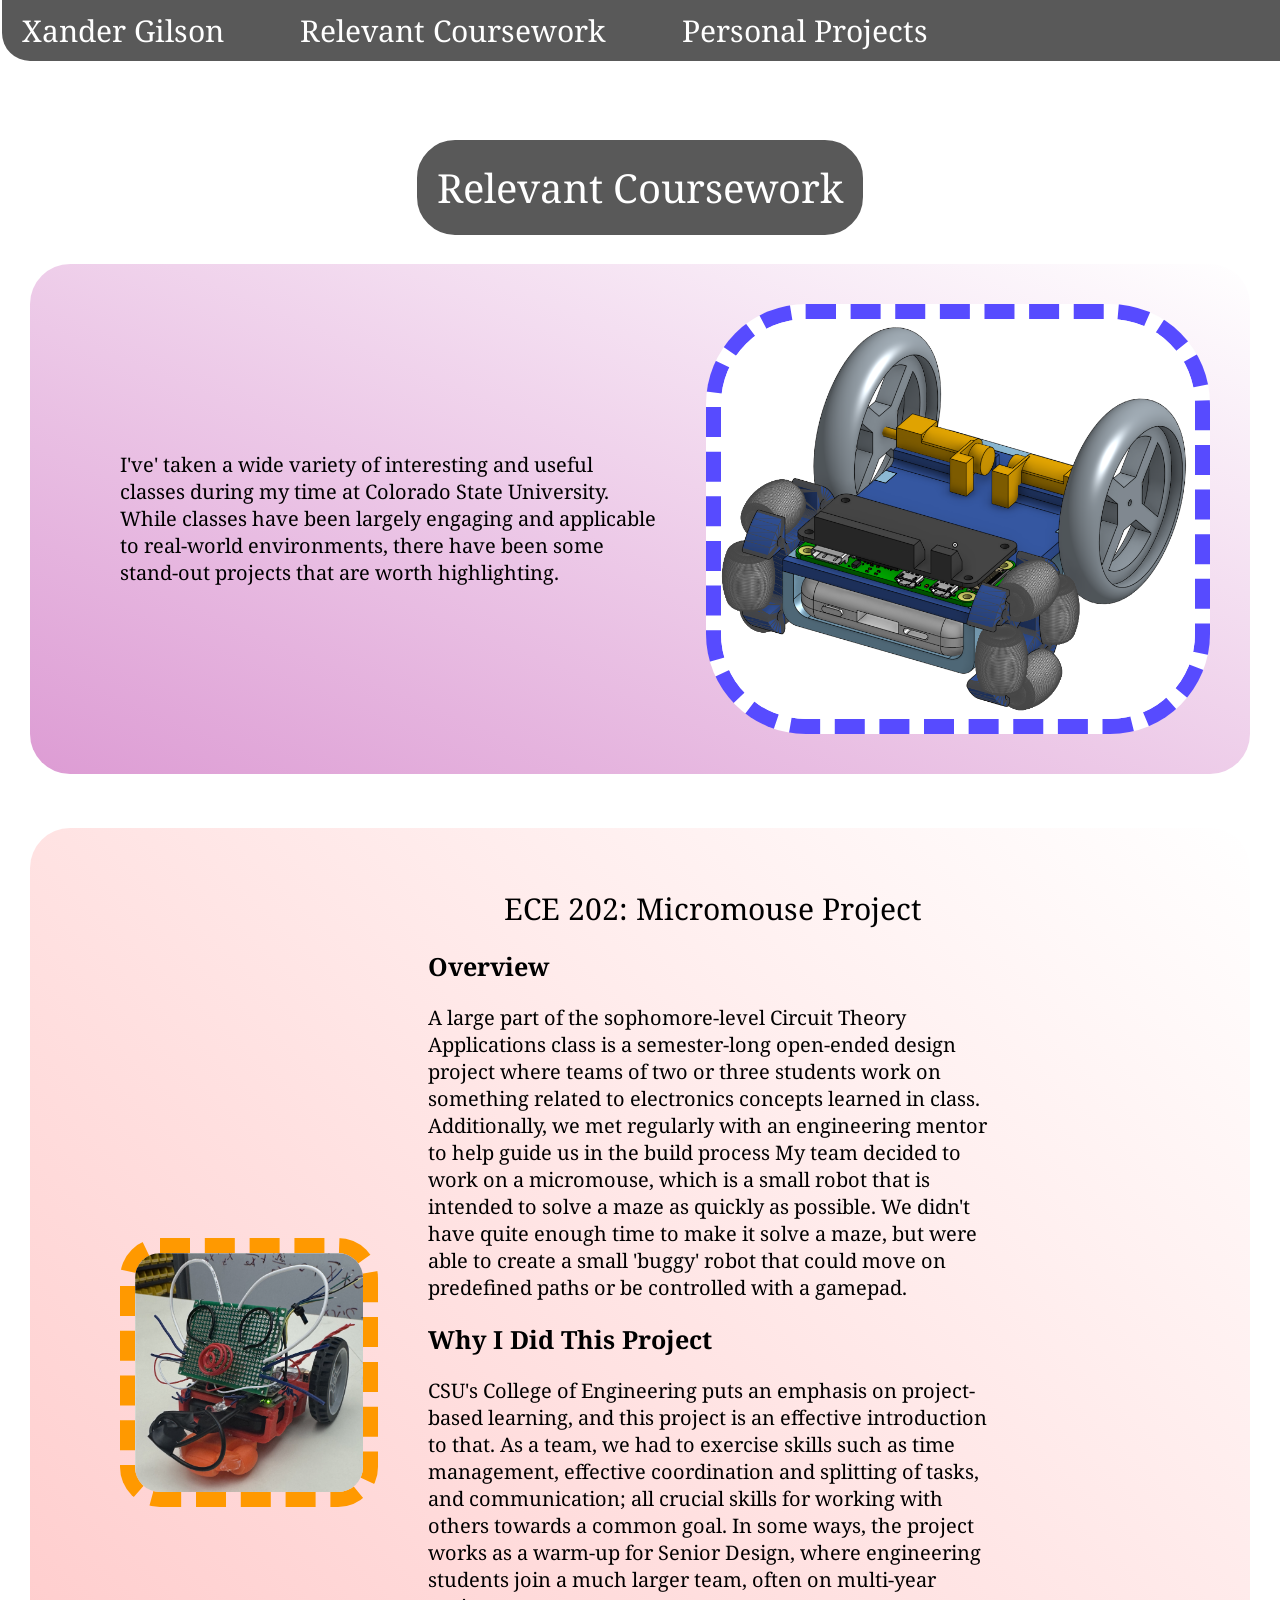
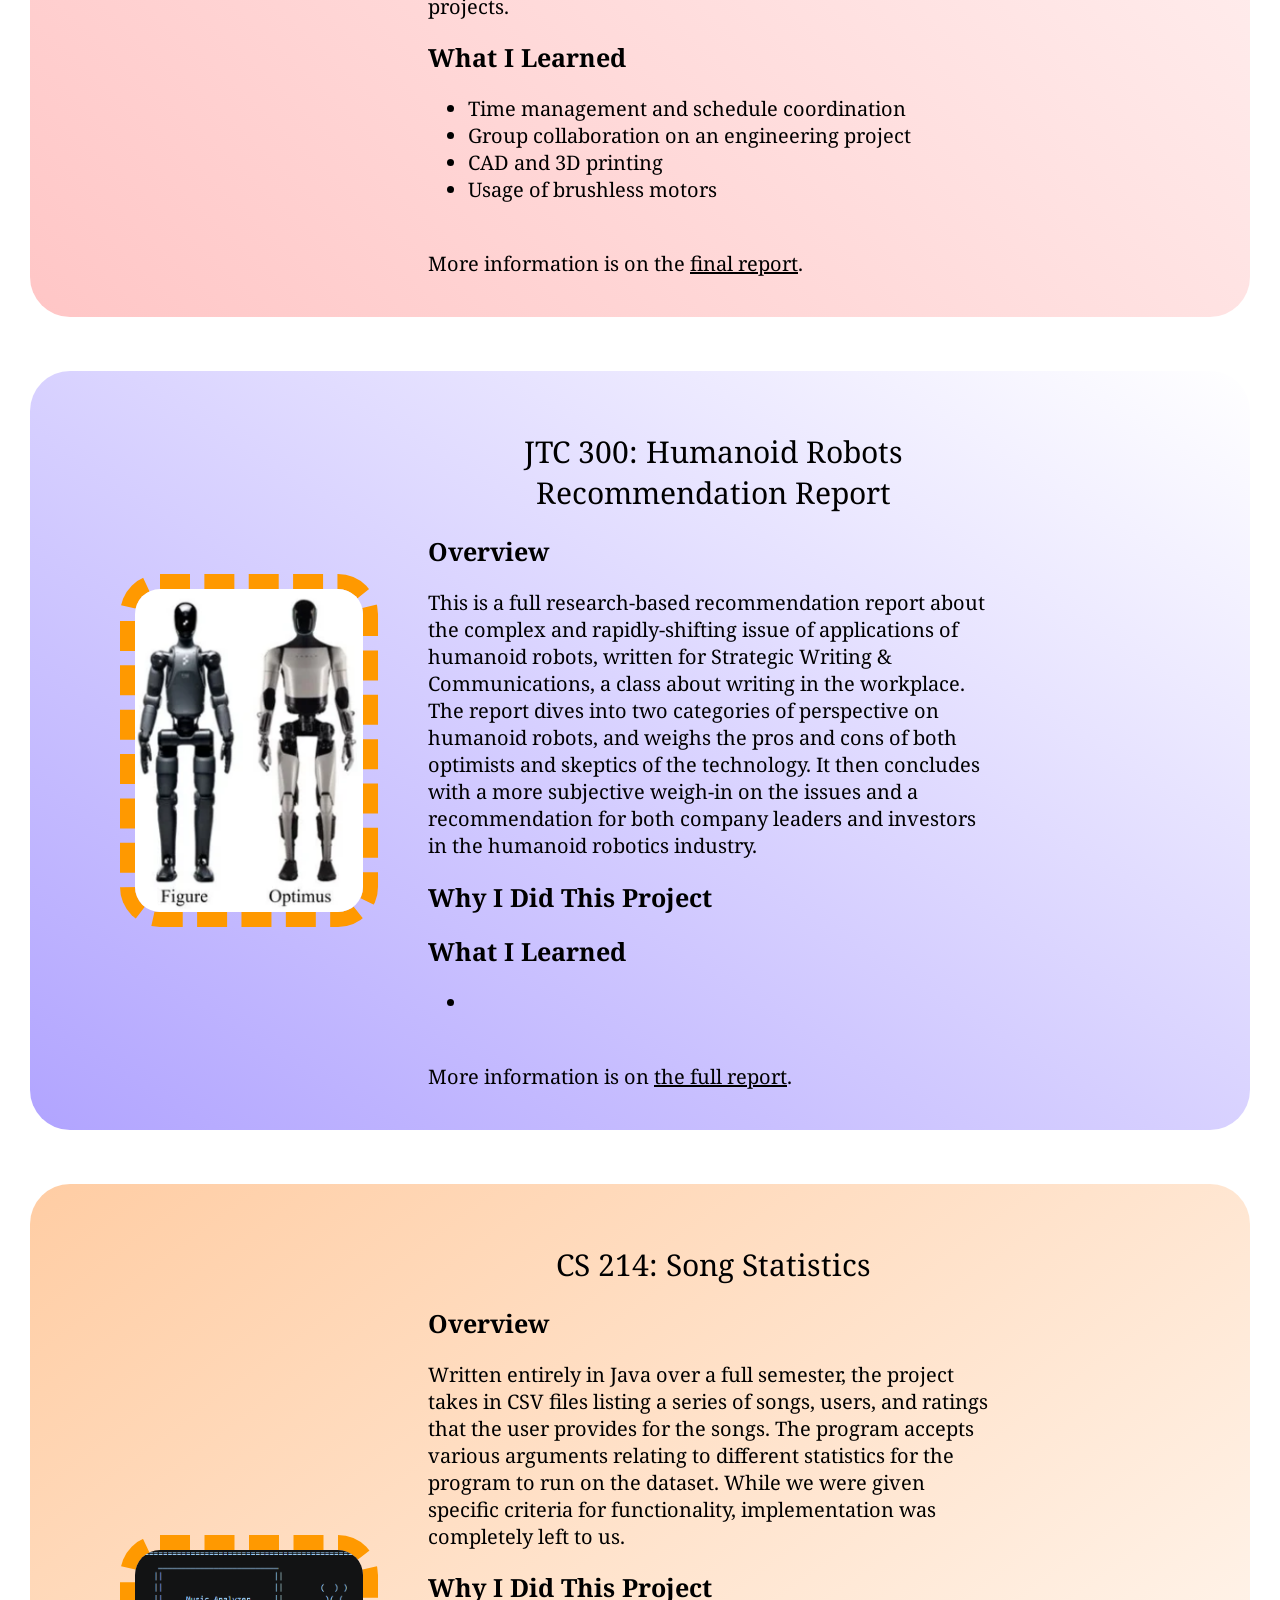
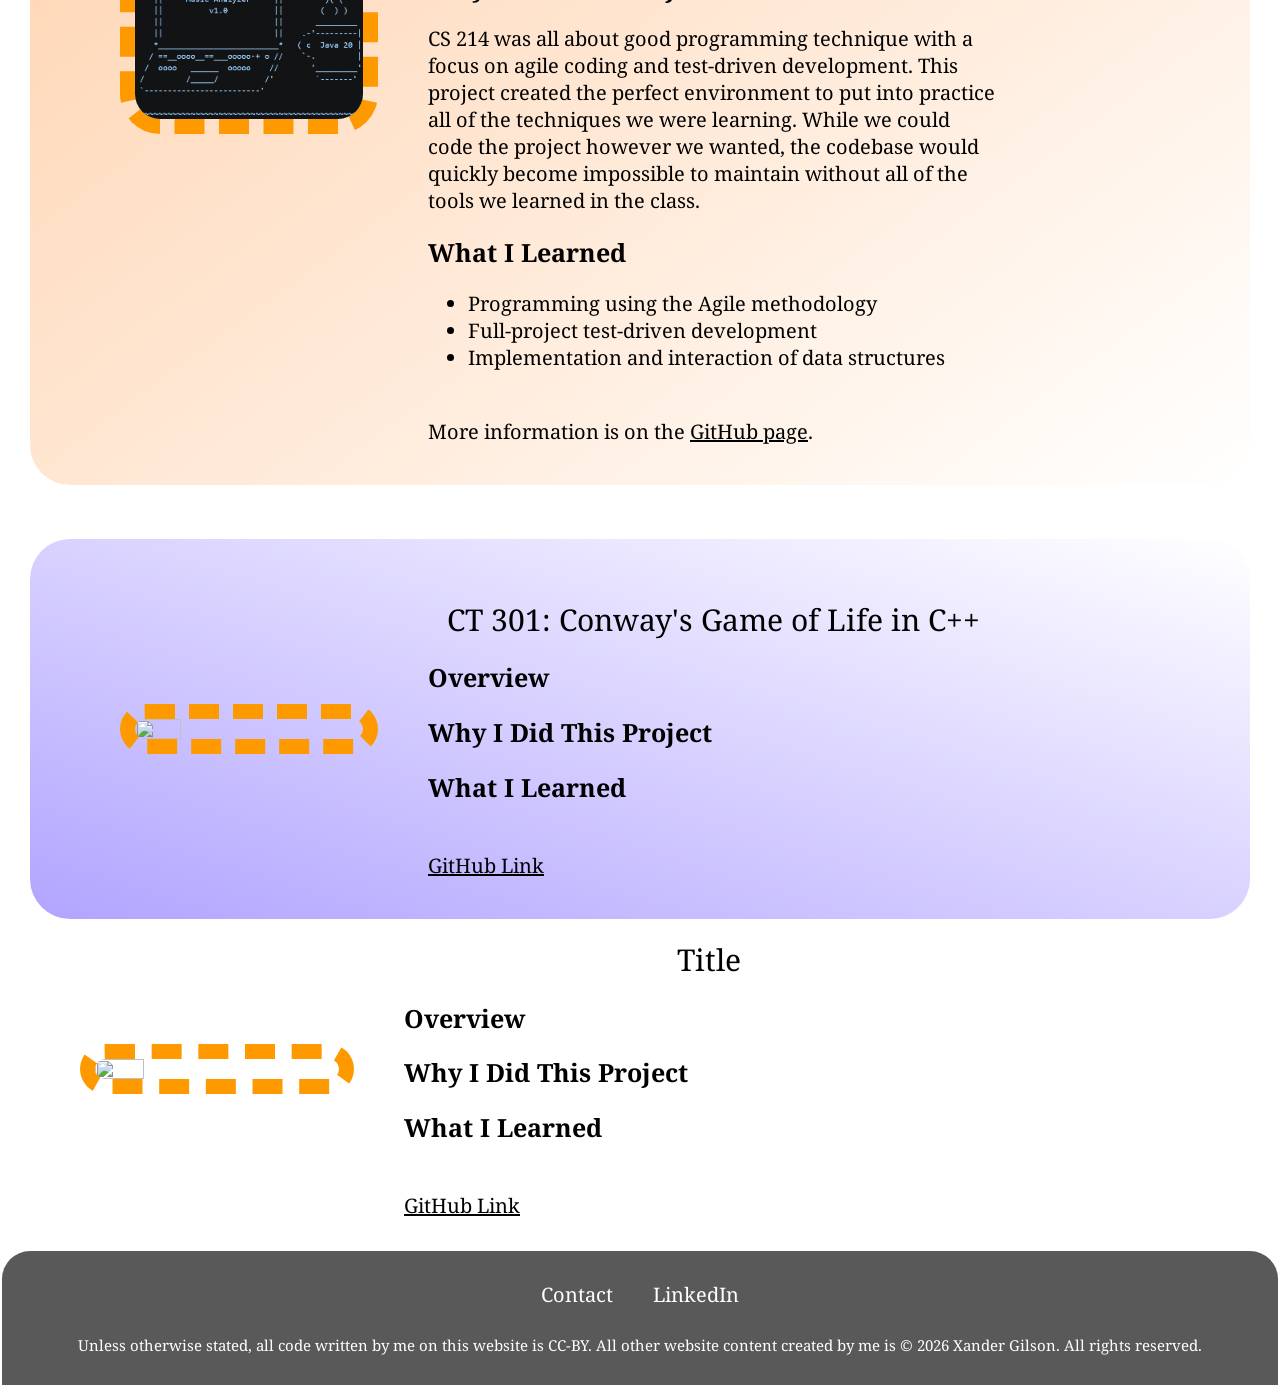
==== coursework.html @ 100921df "Add Coursework page, reorder top bar" ====
<head>
  <!--<script src="template/template.js" type="module"></script>-->
  <link id="template" rel="stylesheet" href="main.css"> 
  <link id="template" rel="stylesheet" href="coursework.css"> 
</head>
<body>
  <div id="header" class="header">
    <div class="menuItem"><a href="index.html">Xander Gilson</a></div> &emsp;&emsp; <div class="menuItem"><a href="coursework.html">Relevant Coursework</a></div> &emsp;&emsp; <div class="menuItem"><a href="projects.html">Personal Projects</a></div>
  </div>
  <div class="mainText">
    <br><br><br>
    <div class="introduction"><h1>Relevant Coursework</h1></div>
    <div class="textAndImage gradient3">
        <div class="introductionText">
            I've' taken a wide variety of interesting and useful classes during my time at Colorado State University. While classes have been largely engaging and applicable to real-world environments, there have been some stand-out projects that are worth highlighting.
        </div>

        <img src="images/Micromouse CAD.png" class="micromouseCAD">
    </div>
    <br><br>
    <div class="textAndImage gradient4">
        <img src="images/Micromouse.png" class="projectImage">

        <div class="projectText">
            <h1>ECE 202: Micromouse Project</h1>
            <h2>Overview</h2>
                A large part of the sophomore-level Circuit Theory Applications class is a semester-long open-ended design project where teams of two or three students work on something related to electronics concepts learned in class. Additionally, we met regularly with an engineering mentor to help guide us in the build process My team decided to work on a micromouse, which is a small robot that is intended to solve a maze as quickly as possible. We didn't have quite enough time to make it solve a maze, but were able to create a small 'buggy' robot that could move on predefined paths or be controlled with a gamepad.
            <h2>Why I Did This Project</h2>
                CSU's College of Engineering puts an emphasis on project-based learning, and this project is an effective introduction to that. As a team, we had to exercise skills such as time management, effective coordination and splitting of tasks, and communication; all crucial skills for working with others towards a common goal. In some ways, the project works as a warm-up for Senior Design, where engineering students join a much larger team, often on multi-year projects.
            <h2>What I Learned</h2>
                <ul>
                    <li>Time management and schedule coordination</li>
                    <li>Group collaboration on an engineering project</li>
                    <li>CAD and 3D printing</li>
                    <li>Usage of brushless motors</li>
                </ul>
            <br>More information is on the <a href="https://docs.google.com/document/d/1FtvkmKQaL60u0t6V6rzjTXP7DQtFVdl4roEzL2xneAU/edit?usp=sharing">final report</a>.

        </div>
        
    </div>
    <br><br>
    <div class="textAndImage gradient1">
        <img src="images/Humanoid Robots.png" class="projectImage dsImage">

        <div class="projectText">
            <h1>JTC 300: Humanoid Robots Recommendation Report</h1>
            <h2>Overview</h2>
                This is a full research-based recommendation report about the complex and rapidly-shifting issue of applications of humanoid robots, written for Strategic Writing & Communications, a class about writing in the workplace. The report dives into two categories of perspective on humanoid robots, and weighs the pros and cons of both optimists and skeptics of the technology. It then concludes with a more subjective weigh-in on the issues and a recommendation for both company leaders and investors in the humanoid robotics industry.
            <h2>Why I Did This Project</h2>

            <h2>What I Learned</h2>
            <ul>
                <li></li>
            </ul>
            <br>More information is on <a href="https://docs.google.com/document/d/1Bme7kz9odcNx6Ohnr_Hg1tM6I-KyGzZHGZK2h9h4Pqc/edit?usp=sharing">the full report</a>.

        </div>
        
    </div>
    <br><br>
    <div class="textAndImage gradient2">
        <img src="images/Music Analyzer.png" class="projectImage">

        <div class="projectText">
            <h1>CS 214: Song Statistics</h1>
            <h2>Overview</h2>
                Written entirely in Java over a full semester, the project takes in CSV files listing a series of songs, users, and ratings that the user provides for the songs. The program accepts various arguments relating to different statistics for the program to run on the dataset. While we were given specific criteria for functionality, implementation was completely left to us.
            <h2>Why I Did This Project</h2>
                CS 214 was all about good programming technique with a focus on agile coding and test-driven development. This project created the perfect environment to put into practice all of the techniques we were learning. While we could code the project however we wanted, the codebase would quickly become impossible to maintain without all of the tools we learned in the class.
            <h2>What I Learned</h2>
            <ul>
                <li>Programming using the Agile methodology</li>
                <li>Full-project test-driven development</li>
                <li>Implementation and interaction of data structures</li>
            </ul>
            <br>More information is on the <a href="https://github.com/ScrambledRubiks/song-PAs">GitHub page</a>.

        </div>
        
    </div>
    <br><br>
    <div class="textAndImage gradient1">
        <img src="images/" class="projectImage">

        <div class="projectText">
            <h1>CT 301: Conway's Game of Life in C++</h1>
            <h2>Overview</h2>
                
            <h2>Why I Did This Project</h2>
            
            <h2>What I Learned</h2>

            <br><a href="">GitHub Link</a>

        </div>
        
    </div>
    <div class="textAndImage">
        <img src="images/" class="projectImage">

        <div class="projectText">
            <h1>Title</h1>
            <h2>Overview</h2>
                
            <h2>Why I Did This Project</h2>
            
            <h2>What I Learned</h2>

            <br><a href="">GitHub Link</a>

        </div>
        
    </div>
</div>
    
  <div class="footer">
    <a class="menuItem" href="mailto:alexanderbgilson@gmail.com">Contact</a> &nbsp;&nbsp;&nbsp;&nbsp;&nbsp;&nbsp; <a class="menuItem" href="https://www.linkedin.com/in/xander-gilson/" target="_blank">LinkedIn</a><br><br>
    <div class="copyright">Unless otherwise stated, all code written by me on this website is CC-BY. All other website content created by me is © 2026 Xander Gilson. All rights reserved.</div>
  </div>
</body>
---- main.css ----
@import url('https://fonts.googleapis.com/css?family=Noto%20Serif&display=swap');

@keyframes headerHighlightIn {
    0% {
        background-color: transparent;
        text-decoration: underline 0px;
    }

    100% {
        background-color: rgb(0, 0, 0);
        text-decoration: underline 2px;
    }
}
@keyframes headerHighlightOut {
    0% {
        background-color: rgb(0, 0, 0);
        text-decoration: underline 2px;
    }
    50% {
        text-decoration: underline 4px;
    }
    100% {
        background-color: transparent;
        text-decoration: none;
    }
    
}

body {
    background-color:rgb(255, 255, 255);
    margin:0px;
}

.header {
    font-family: 'Noto Serif';
    font-style: normal;
    font-weight: 400;
    font-size: 30;
    position: fixed;
    background-color: rgba(0, 0, 0, 0.65);
    color: rgb(255, 255, 255);
    padding: 10px;
    padding-left:20px;
    width: 100%;
    border: solid 2px rgb(255, 255, 255);
    border-top:0px;
    
    border-bottom-left-radius: 30px;

    z-index: 999999;
    
}

.menuItem {
    display: inline;
    color: rgb(255, 255, 255);
    a {
        color: rgb(255, 255, 255);
        text-decoration: none;
    }
}
.menuItem:hover {
    animation-name: headerHighlightIn;
    animation-duration: 0.25s;
    animation-timing-function: linear;
    animation-fill-mode: forwards;
}
.menuItem:not(:hover) {
    animation-name: headerHighlightOut;
    animation-duration: 0.2s;
    animation-timing-function: linear;
    animation-fill-mode: forwards;
}
.mainText {
    font-family: 'Noto Serif';
    font-style: normal;
    font-weight: 400;
    font-size: 20px;
    padding:30px;
}
h1 {
    font-family: 'Noto Serif';
    font-style: normal;
    font-weight: 400;
    font-size: 30px;
}
p {
     font-family: 'Noto Serif';
    font-style: normal;
}

a {
    color: black;
}

.openingText {
    font-family: 'Noto Serif';
    font-style: normal;
    font-weight: 400;
    font-size: 30px;

    position: absolute;
    z-index: 0;
    color: rgb(224, 224, 226);
    background-color: rgba(0, 0, 0, 0.6);
    width:50%;
    transform: translate(0, 0);
    border: solid 2px white;
    padding:30px;
    border-radius: 40px;
    margin-left:50px;
}
.hi {
    font-size: 50px;
}
.banner {
    width:100%;
    position: absolute;
}
.bufferBox {
    aspect-ratio: 16/9;
    width:20%;
}

.start {
    width: 100%;
}
.content {
    
}
.bodyParagraph {
    margin:100px;
    font-family: 'Noto Serif';
    font-style: normal;
    font-weight: 400;  
    font-size:20px;
}
.portraitSection {
    /* background: linear-gradient(45deg, white, rgb(255, 192, 75)); */
    display: flex;
    .text {
        flex-direction: column;
        font-size: 20px;
        width:40%;
        
    }
}
.portrait {
    height:600px;
    width:500px;
    object-fit:cover;
    margin: 30px;
    border: dashed 15px rgb(255, 145, 0) ;
    border-radius: 60px;
}

.textAndImage {
    display: flex;
    align-items: center;
    .text {
        flex-direction: column;
        font-size: 20px;
        width:40%;
        
    }
}
.neuralNet {
    aspect-ratio: 6/4;
    height:350px;
    border: dashed 15px rgb(255, 165, 255) ;
    border-radius: 300px;
    background-color: rgb(255, 255, 255);
}
.aiParagraph {
width:50%;
}


.bufferBelowVideo {
    width:70%;
    aspect-ratio: 16/9;
}

.gradient1 {
    padding:40px;
    background-image:linear-gradient(to top right, rgb(177, 164, 255), white);
    border-radius: 40px;
}
.gradient2 {
    padding:40px;
    background-image:linear-gradient(to bottom right, rgb(255, 205, 164), white);
    border-radius: 40px;
}
.gradient3 {
    padding:40px;
    background-image:linear-gradient(to top right, rgb(221, 156, 212), white);
    border-radius: 40px;
}

.gradient4 {
    padding:40px;
    background-image:linear-gradient(to top right, rgb(255, 198, 198), white);
    border-radius: 40px;
}


.projectText {
    width:50%;
    h1 {
        text-align: center;
    }
    h2 {
        font-size:25px;
    }
}
.projectImage {
    width:20%;
    margin:50px;
    border: dashed 15px rgb(255, 153, 0) ;
    border-radius: 40px;
}


.footer {
    font-family: 'Noto Serif';
    font-style: normal;
    font-weight: 400;
    font-size: 20px;

    padding: 30px;
    text-align: center;
    background-color: rgba(0, 0, 0, 0.65);
    color: rgb(255, 255, 255);
    border: solid 2px rgb(255, 255, 255);
    border-bottom: 0px;
    border-top-left-radius: 30px;
    border-top-right-radius: 30px;
}
.copyright {
    font-size:15px;
}
---- coursework.css ----
.introduction {
    display: flex;
    justify-content: center;
    h1 {
        padding:20px;
        font-size: 40px;
        background-color: rgba(0, 0, 0, 0.65);
        color: rgb(255, 255, 255);
        border: solid 2px rgb(255, 255, 255);
        border-radius: 40px;
        width: fit-content;
    }
}
.introductionText {
    width: 50%;
    padding: 50px;
}
.micromouseCAD {
    height:400px;
    border: dashed 15px rgb(87, 75, 255) ;
    border-radius: 100px;
    background-color: rgb(255, 255, 255);
}
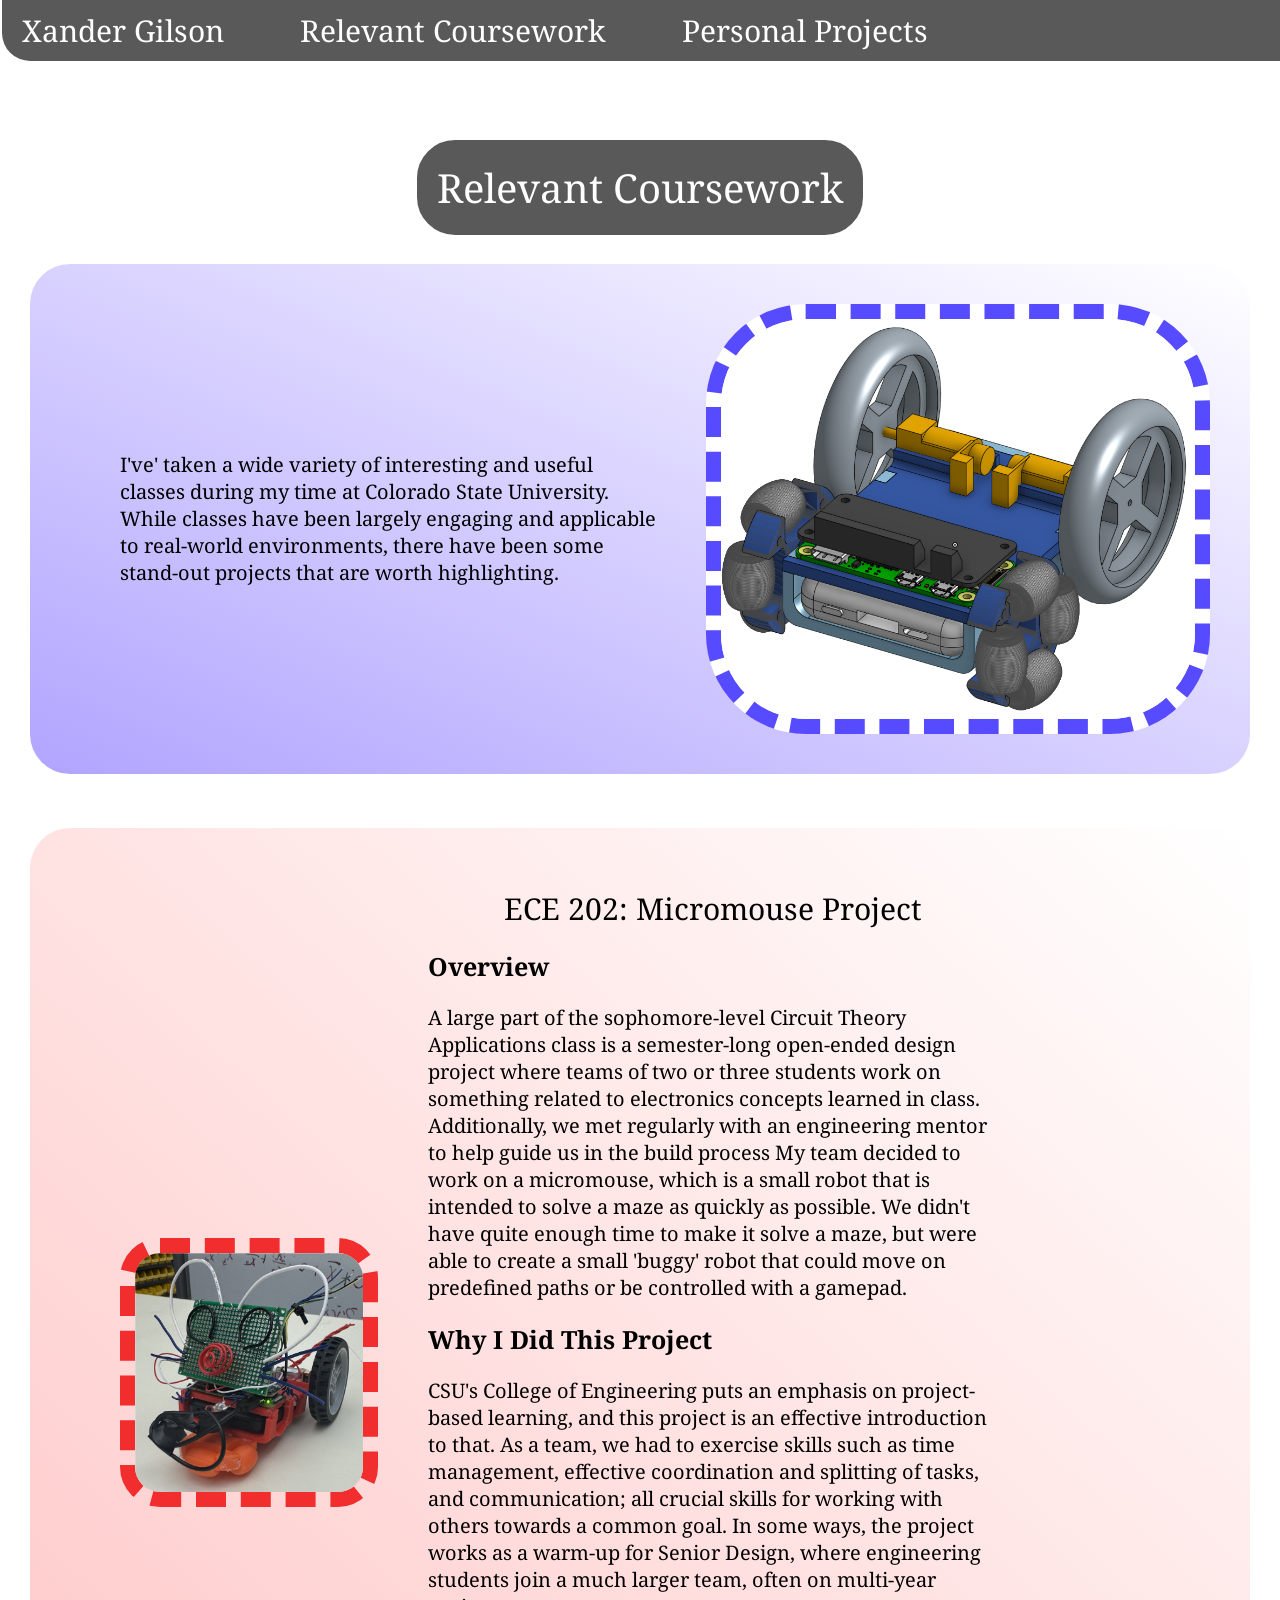
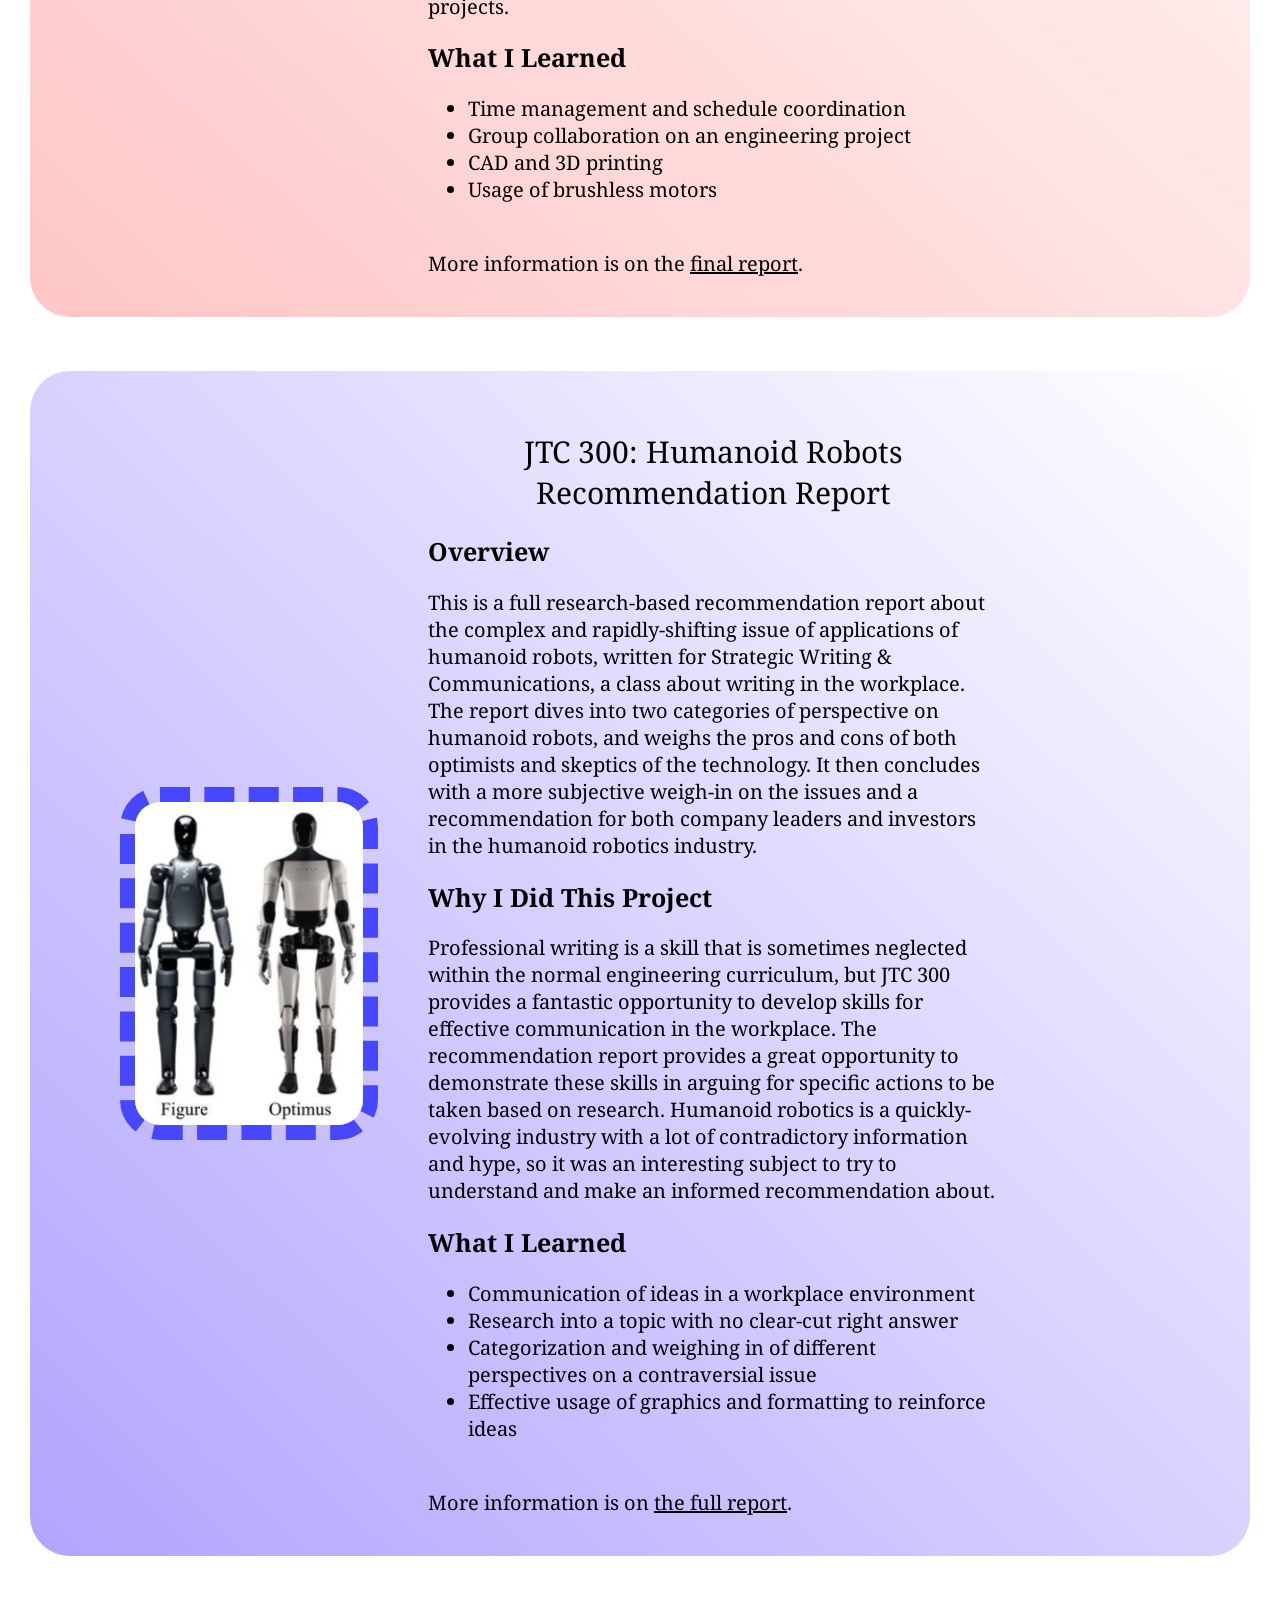
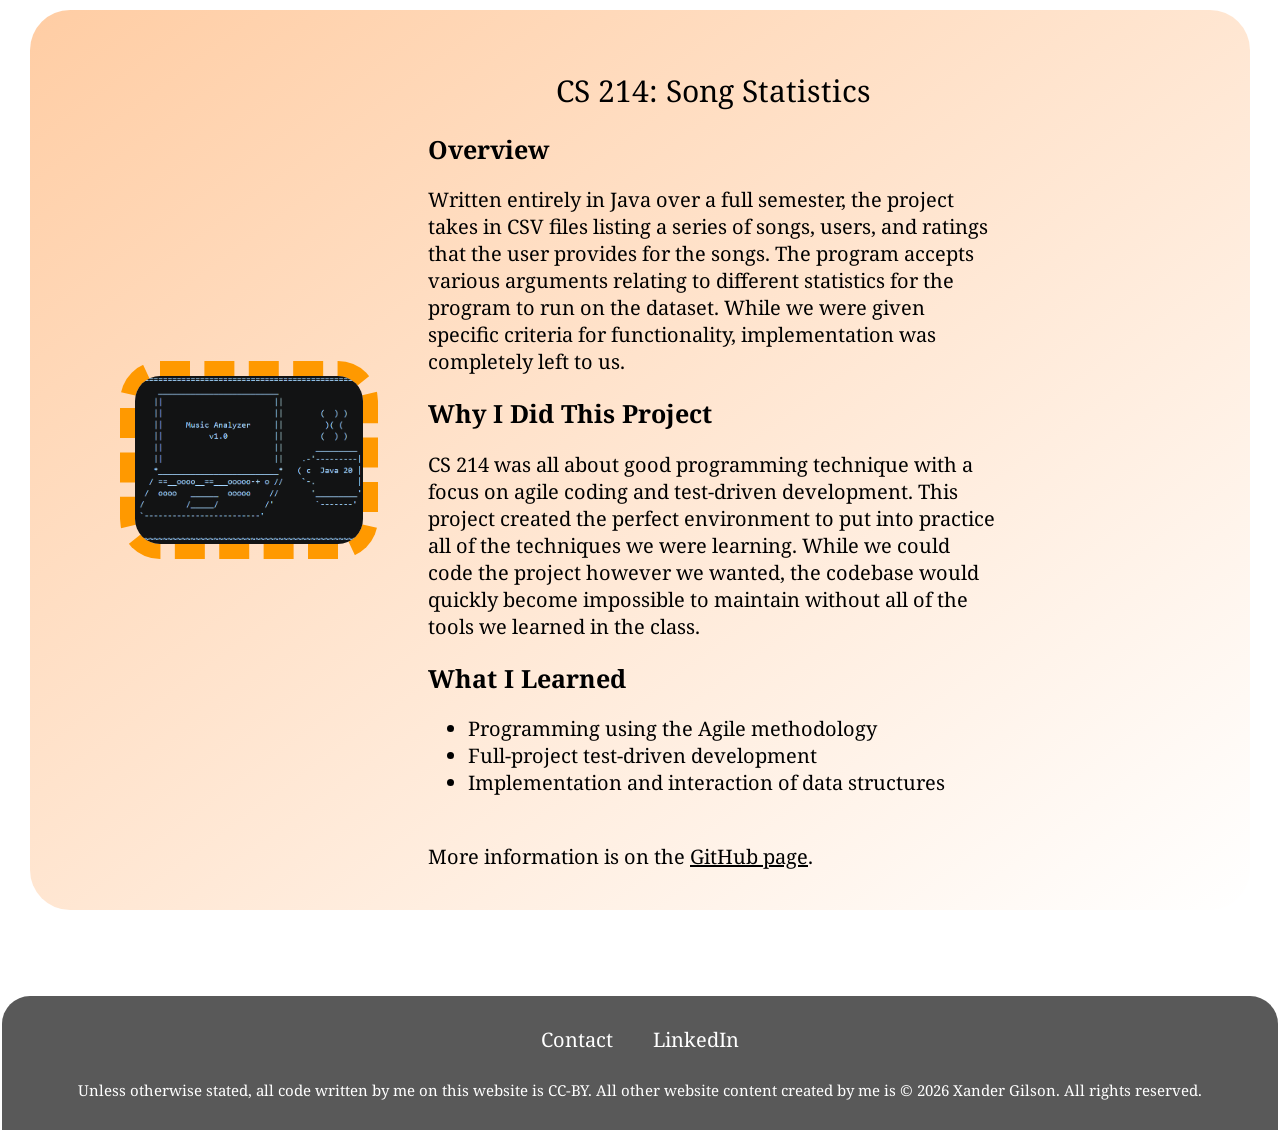
==== commit 626c98a3: "Add more information to coursework and personal projects" ====
--- a/coursework.html
+++ b/coursework.html
@@ -10,7 +10,7 @@
   <div class="mainText">
     <br><br><br>
     <div class="introduction"><h1>Relevant Coursework</h1></div>
-    <div class="textAndImage gradient3">
+    <div class="textAndImage gradient1">
         <div class="introductionText">
             I've' taken a wide variety of interesting and useful classes during my time at Colorado State University. While classes have been largely engaging and applicable to real-world environments, there have been some stand-out projects that are worth highlighting.
         </div>
@@ -19,9 +19,9 @@
     </div>
     <br><br>
     <div class="textAndImage gradient4">
-        <img src="images/Micromouse.png" class="projectImage">
+        <img src="images/Micromouse.png" class="projectImage micromouseImage">
 
-        <div class="projectText">
+        <div class="projectText">   
             <h1>ECE 202: Micromouse Project</h1>
             <h2>Overview</h2>
                 A large part of the sophomore-level Circuit Theory Applications class is a semester-long open-ended design project where teams of two or three students work on something related to electronics concepts learned in class. Additionally, we met regularly with an engineering mentor to help guide us in the build process My team decided to work on a micromouse, which is a small robot that is intended to solve a maze as quickly as possible. We didn't have quite enough time to make it solve a maze, but were able to create a small 'buggy' robot that could move on predefined paths or be controlled with a gamepad.
@@ -34,26 +34,29 @@
                     <li>CAD and 3D printing</li>
                     <li>Usage of brushless motors</li>
                 </ul>
-            <br>More information is on the <a href="https://docs.google.com/document/d/1FtvkmKQaL60u0t6V6rzjTXP7DQtFVdl4roEzL2xneAU/edit?usp=sharing">final report</a>.
+            <br>More information is on the <a href="https://docs.google.com/document/d/1FtvkmKQaL60u0t6V6rzjTXP7DQtFVdl4roEzL2xneAU/edit?usp=sharing" target="_blank">final report</a>.
 
         </div>
         
     </div>
     <br><br>
     <div class="textAndImage gradient1">
-        <img src="images/Humanoid Robots.png" class="projectImage dsImage">
+        <img src="images/Humanoid Robots.png" class="projectImage robotImage">
 
         <div class="projectText">
             <h1>JTC 300: Humanoid Robots Recommendation Report</h1>
             <h2>Overview</h2>
                 This is a full research-based recommendation report about the complex and rapidly-shifting issue of applications of humanoid robots, written for Strategic Writing & Communications, a class about writing in the workplace. The report dives into two categories of perspective on humanoid robots, and weighs the pros and cons of both optimists and skeptics of the technology. It then concludes with a more subjective weigh-in on the issues and a recommendation for both company leaders and investors in the humanoid robotics industry.
             <h2>Why I Did This Project</h2>
-
+                Professional writing is a skill that is sometimes neglected within the normal engineering curriculum, but JTC 300 provides a fantastic opportunity to develop skills for effective communication in the workplace. The recommendation report provides a great opportunity to demonstrate these skills in arguing for specific actions to be taken based on research. Humanoid robotics is a quickly-evolving industry with a lot of contradictory information and hype, so it was an interesting subject to try to understand and make an informed recommendation about.
             <h2>What I Learned</h2>
             <ul>
-                <li></li>
+                <li>Communication of ideas in a workplace environment</li>
+                <li>Research into a topic with no clear-cut right answer</li>
+                <li>Categorization and weighing in of different perspectives on a contraversial issue</li>
+                <li>Effective usage of graphics and formatting to reinforce ideas</li>
             </ul>
-            <br>More information is on <a href="https://docs.google.com/document/d/1Bme7kz9odcNx6Ohnr_Hg1tM6I-KyGzZHGZK2h9h4Pqc/edit?usp=sharing">the full report</a>.
+            <br>More information is on <a href="https://docs.google.com/document/d/1Bme7kz9odcNx6Ohnr_Hg1tM6I-KyGzZHGZK2h9h4Pqc/edit?usp=sharing" target="_blank">the full report</a>.
 
         </div>
         
@@ -74,44 +77,12 @@
                 <li>Full-project test-driven development</li>
                 <li>Implementation and interaction of data structures</li>
             </ul>
-            <br>More information is on the <a href="https://github.com/ScrambledRubiks/song-PAs">GitHub page</a>.
+            <br>More information is on the <a href="https://github.com/ScrambledRubiks/song-PAs" target="_blank">GitHub page</a>.
 
         </div>
         
     </div>
     <br><br>
-    <div class="textAndImage gradient1">
-        <img src="images/" class="projectImage">
-
-        <div class="projectText">
-            <h1>CT 301: Conway's Game of Life in C++</h1>
-            <h2>Overview</h2>
-                
-            <h2>Why I Did This Project</h2>
-            
-            <h2>What I Learned</h2>
-
-            <br><a href="">GitHub Link</a>
-
-        </div>
-        
-    </div>
-    <div class="textAndImage">
-        <img src="images/" class="projectImage">
-
-        <div class="projectText">
-            <h1>Title</h1>
-            <h2>Overview</h2>
-                
-            <h2>Why I Did This Project</h2>
-            
-            <h2>What I Learned</h2>
-
-            <br><a href="">GitHub Link</a>
-
-        </div>
-        
-    </div>
 </div>
     
   <div class="footer">
--- a/main.css
+++ b/main.css
@@ -202,6 +202,11 @@
     background-image:linear-gradient(to top right, rgb(255, 198, 198), white);
     border-radius: 40px;
 }
+.gradient5 {
+    padding:40px;
+    background-image:linear-gradient(to bottom right, rgb(118, 196, 143), white);
+    border-radius: 40px;
+}
 
 
 .projectText {
--- a/coursework.css
+++ b/coursework.css
@@ -20,4 +20,10 @@
     border: dashed 15px rgb(87, 75, 255) ;
     border-radius: 100px;
     background-color: rgb(255, 255, 255);
-}+}
+.robotImage {
+    border-color: rgb(71, 71, 255);
+}
+.micromouseImage {
+    border-color: rgb(241, 45, 45);
+}
